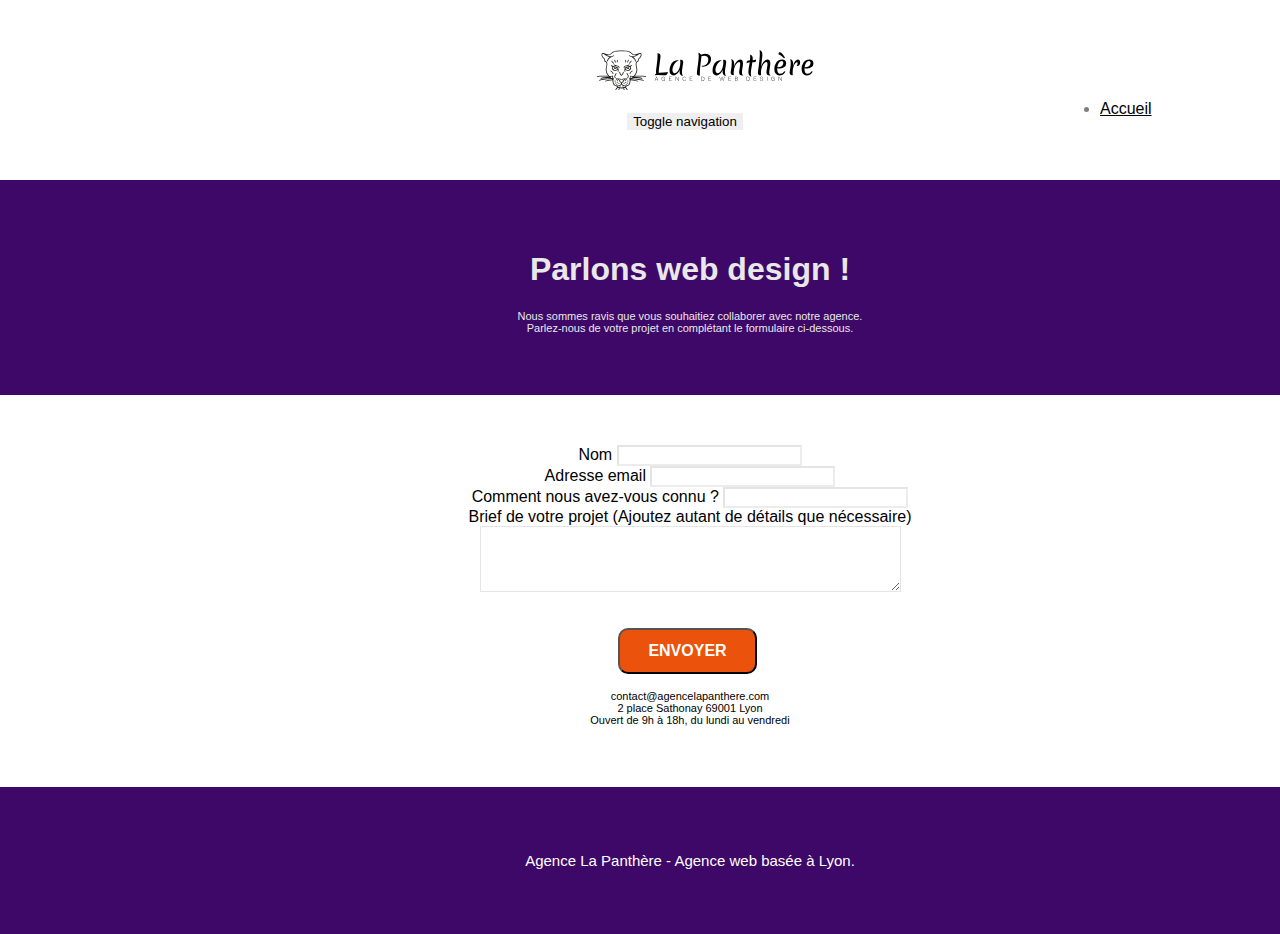
==== contact.html @ 8d58d61d "vers1" ====
<!doctype html>
<html lang="fr">
<head>
    <meta charset="utf-8">
    <meta name="description" content="">
    <meta name="viewport" content="width=device-width, initial-scale=1.0, viewport-fit=cover">
    <link rel="shortcut icon" type="image/png" href="favicon.jpg">
    
	<link rel="stylesheet" type="text/css" href="./css/bootstrap.min.css">
	<link rel="stylesheet" type="text/css" href="style.css">
	<link rel="stylesheet" type="text/css" href="./css/font-awesome.min.css">
	<link rel="stylesheet" type="text/css" href="./css/et-line.min.css">
	
    
	<script src="./js/jquery-2.1.0.min.js"></script>
	<script src="./js/bootstrap.min.js"></script>
	<script src="./js/blocs.min.js"></script>
	<script src="./js/jqBootstrapValidation.js"></script>
	<script src="./js/formHandler.js"></script>
    <title> contact La Panthere entreprise web designe</title>

    
<!-- Analytics -->
 
<!-- Analytics END -->
    
</head>
<body>
<!-- Principal conteneur -->
<div class="page-container">
    
<!-- bloc-0 -->
<div class="bloc bgc-white l-bloc " id="bloc-0">
	<div class="container bloc-sm">
		<nav class="navbar row">
			<div class="navbar-header">
				<a class="navbar-brand" href="index.html"><img src="img/agence-la-panthere-monochrome.svg" alt="atlanta web design logo" height="40" /></a>
				<button id="nav-toggle" type="button" class="ui-navbar-toggle navbar-toggle" data-toggle="collapse" data-target=".navbar-1">
					<span class="sr-only">Toggle navigation</span><span class="icon-bar"></span><span class="icon-bar"></span><span class="icon-bar"></span>
				</button>
			</div>
			<div class="collapse navbar-collapse navbar-1 special-dropdown-nav">
				<ul class="site-navigation nav navbar-nav">
					<li>
						<a  href="index.html" >Accueil</a>
					</li>
				</ul>
			</div>
		</nav>
	</div>
</div>
<!-- bloc-0 END -->

<!-- bloc-6 -->
<div class="bloc_tete_footer">
	<div class="container bloc-lg">
		<div class="row">
			<div class="col-sm-12">
				<h1 class="texte_str">
					Parlons web design !
				</h1>
				<p class="texte_sml">
					Nous sommes ravis que vous souhaitiez collaborer avec notre agence.<br>
					Parlez-nous de votre projet en complétant le formulaire ci-dessous.
				</p>
			</div>
		</div>
	</div>
</div>
<!-- bloc-6 END -->

<!-- bloc-7 -->
<div class="bloc bgc-white l-bloc" id="bloc-7">
	<div class="container bloc-lg">
		<div class="row">
			<div class="col-sm-6">
				<form  id="form_1" novalidate data-success-msg="Your message has been sent." data-fail-msg="Sorry it seems that our mail server is not responding, Sorry for the inconvenience!">
				<div class="form-group">
						<label  for="name">
							Nom
						</label>
						<input id="name" class="form-control" required />
					</div>
					<div class="form-group">
						<label  for="email">
							Adresse email
						</label>
						<input id="email" class="form-control" type="email" required />
					</div>
					<div class="form-group">
						<label for="input_504">
							Comment nous avez-vous connu ?
						</label>
						<input class="form-control" type="email" required id="input_504" />
					</div>
					<div class="form-group">
						<label for="message">
							Brief de votre projet (Ajoutez autant de détails que nécessaire)<br>
						</label><textarea id="message" class="form-control" rows="4" cols="50" required></textarea>
					</div> 
					<button class="bloc-button btn btn-lg btn-block cta-hero btn-atomic-tangerine" type="submit">
						Envoyer
					</button>
				</form>
			</div>
			<div class="col-sm-6">
				<p>
					contact@agencelapanthere.com<br>2 place Sathonay 69001 Lyon<br>Ouvert de 9h à 18h, du lundi au vendredi<br>
				</p>
			</div>
		</div>
	</div>
</div>
<!-- bloc-7 END -->

<!-- ScrollToTop Button -->
<a class="bloc-button btn btn-d scrollToTop" onclick="scrollToTarget('1')"><span class="fa fa-chevron-up"></span></a>
<!-- ScrollToTop Button END-->


<!-- Footer - bloc-8 -->
<div class="bloc_tete_footer">
	<div class="container bloc-sm">
		<div class="row">
			<div class="col-sm-12">
				<p class="text-center white">
					Agence La Panthère - Agence web basée à Lyon.<br>
				</p>
			</div>
			</div>
		</div>
	</div>
</div>
<!-- Footer - bloc-8 END -->

</div>
<!-- Principal conteneur END -->
    

</body>
</html>
---- style.css ----
body {
    margin: 0;
    padding: 0;
    background: #FFF;
    overflow-x: hidden;
    -webkit-font-smoothing: antialiased;
    -moz-osx-font-smoothing: grayscale;
}
img{
    width: 100%;
}
a,
button {
    transition: all .3s ease-in-out;
    outline: none!important;
}

a:hover {
    text-decoration: none;
    cursor: pointer;
}

#page-loading-blocs-notifaction {
    background-color: #000000;
    position: fixed;
    top: 0;
    bottom: 0;
    width: 100%;
    z-index: 100000;
    background:url("img/pageload-spinner.gif") no-repeat center center;
}
.site-navigation {
    width: 20%;
    display: flex;
    justify-content: space-between;
    position: absolute;
    top: 50%;
    right: 20px;
    transform: translate(0, -50%);
    -webkit-transform: translateY(-50%);
}
.bloc {
    width: 100%;
    clear: both;
    background: 50% 50% no-repeat;
    padding: 0 50px;
    -webkit-background-size: cover;
    -moz-background-size: cover;
    -o-background-size: cover;
    background-size: cover;
    position: relative;
}

.bloc .container {
    padding-left: 0;
    padding-right: 0;
}
.text-center white{
    font-size: 15px;
}
.text-center{
    font-size: 15px;
}
.bloc-lg {

    padding: 50px;
}

.bloc-md {
    padding: 50px;
}

.bloc-sm {
    padding: 50px;
}

.bg-center,
.bg-l-edge,
.bg-r-edge,
.bg-t-edge,
.bg-b-edge,
.bg-tl-edge,
.bg-bl-edge,
.bg-tr-edge,
.bg-br-edge,
.bg-repeat {
    -webkit-background-size: auto!important;
    -moz-background-size: auto!important;
    -o-background-size: auto!important;
    background-size: auto!important;
}

.bg-repeat {
    background: repeat;
}

.bg-t-edge {
    background: top no-repeat;
}

.bloc-bg-texture::before {
    content: "";
    background-size: 2px 2px;
    position: absolute;
    top: 0;
    bottom: 0;
    left: 0;
    right: 0;
}

.texture-paper::before {
    background: url("img/texture-paper.png");
    background-size: 280px;
}

.b-parallax {
    background-attachment: fixed;
}

.d-bloc {
    color: #E8E8E8;
} 
.d-bloc button:hover {
    color: rgba(255, 255, 255, .9);
}

.d-bloc .icon-round,
.d-bloc .icon-square,
.d-bloc .icon-rounded,
.d-bloc .icon-semi-rounded-a,
.d-bloc .icon-semi-rounded-b {
    border-color: rgba(255, 255, 255, .9);
}

.d-bloc .divider-h span {
    border-color: rgba(255, 255, 255, .2);
}

.d-bloc .a-btn,
.d-bloc .navbar a,
.d-bloc .navbar-brand,
.d-bloc a .icon-sm,
.d-bloc a .icon-md,
.d-bloc a .icon-lg,
.d-bloc a .icon-xl,
.d-bloc h1 a,
.d-bloc h2 a,
.d-bloc h3 a,
.d-bloc h4 a,
.d-bloc h5 a,
.d-bloc h6 a,
.d-bloc p a {
    color: black;
}

.d-bloc .a-btn:hover,
.d-bloc .navbar a:hover,
.d-bloc .navbar-brand:hover,
.d-bloc a:hover .icon-sm,
.d-bloc a:hover .icon-md,
.d-bloc a:hover .icon-lg,
.d-bloc a:hover .icon-xl,
.d-bloc h1 a:hover,
.d-bloc h2 a:hover,
.d-bloc h3 a:hover,
.d-bloc h4 a:hover,
.d-bloc h5 a:hover,
.d-bloc h6 a:hover,
.d-bloc p a:hover {
    color: rgba(255, 255, 255, 1);
}

.d-bloc .navbar-toggle .icon-bar {
    background: rgba(255, 255, 255, 1);
}

.d-bloc .btn-wire,
.d-bloc .btn-wire:hover {
    color: rgba(255, 255, 255, 1);
    border-color: rgba(255, 255, 255, 1);
}

.d-bloc .panel {
    color: rgba(0, 0, 0, .5);
}

.d-bloc .panel button:hover {
    color: rgba(0, 0, 0, .7);
}

.d-bloc .panel icon {
    border-color: rgba(0, 0, 0, .7);
}

.d-bloc .panel .divider-h span {
    border-color: rgba(0, 0, 0, .1);
}

.d-bloc .panel .a-btn {
    color: chartreuse;
   
}

.d-bloc .panel .a-btn:hover {
    color: rgba(0, 0, 0, 1);
}

.d-bloc .panel .btn-wire,
.d-bloc .panel .btn-wire:hover {
    color: rgba(0, 0, 0, .7);
    border-color: rgba(0, 0, 0, .3);
}

.d-bloc .panel,
.l-bloc {
    color: rgba(0, 0, 0, .5);
}

.d-bloc .panel button:hover,
.l-bloc button:hover {
    color: rgba(0, 0, 0, .7);
}

.l-bloc .icon-round,
.l-bloc .icon-square,
.l-bloc .icon-rounded,
.l-bloc .icon-semi-rounded-a,
.l-bloc .icon-semi-rounded-b {
    border-color: rgba(0, 0, 0, .7);
}

.d-bloc .panel .divider-h span,
.l-bloc .divider-h span {
    border-color: rgba(0, 0, 0, .1);
}

.d-bloc .panel .a-btn,
.l-bloc .a-btn,
.l-bloc .navbar a,
.l-bloc .navbar-brand,
.l-bloc a .icon-sm,
.l-bloc a .icon-md,
.l-bloc a .icon-lg,
.l-bloc a .icon-xl,
.l-bloc h1 a,
.l-bloc h2 a,
.l-bloc h3 a,
.l-bloc h4 a,
.l-bloc h5 a,
.l-bloc h6 a,
.l-bloc p a {
    color: rgba(0, 0, 0, .6);
}
.row{
    height: auto;
    text-align: center;
}

.d-bloc .panel .a-btn:hover,
.l-bloc .a-btn:hover,
.l-bloc .navbar a:hover,
.l-bloc .navbar-brand:hover,
.l-bloc a:hover .icon-sm,
.l-bloc a:hover .icon-md,
.l-bloc a:hover .icon-lg,
.l-bloc a:hover .icon-xl,
.l-bloc h1 a:hover,
.l-bloc h2 a:hover,
.l-bloc h3 a:hover,
.l-bloc h4 a:hover,
.l-bloc h5 a:hover,
.l-bloc h6 a:hover,
.l-bloc p a:hover {
    color: rgba(0, 0, 0, 1);
}


.l-bloc .navbar-toggle .icon-bar {
    color: rgba(0, 0, 0, .6);
}

.d-bloc .panel .btn-wire,
.d-bloc .panel .btn-wire:hover,
.l-bloc .btn-wire,
.l-bloc .btn-wire:hover {
    color: rgba(0, 0, 0, .7);
    border-color: rgba(0, 0, 0, .3);
}

.voffset {
    margin-top: 30px;
}

.voffset-lg {
    margin-top: 80px;
}

.row-no-gutters {
    margin-right: 0;
    margin-left: 0;
}

.row.row-no-gutters > [class^="col-"],
.row.row-no-gutters > [class*=" col-"] {
    padding-right: 0;
    padding-left: 0;
}

#bloc-1-hero h1 {
    font-size: 32px;
}

.navbar {
    margin-bottom: 0;
    z-index: 1;
}

.navbar-brand {
    height: auto;
    padding: 3px 15px;
    font-size: 25px;
    font-weight: normal;
    font-weight: 600;
    line-height: 44px;
}

.navbar-brand img {
    max-height: auto;
    margin: 0 5px 0 0;
    display: inline;
}

.navbar-brand img[src$=svg] {
    min-width: 100px;
}

.nav-center .navbar-brand img {
    margin: 0;
}

.navbar .nav {
    padding-top: 2px;
    margin-right: -16px;
    float: right;
    z-index: 1;
}

.nav > li {
    float: left;
    margin-top: 4px;
    font-size: 16px;
}

.navbar-nav .open .dropdown-menu > li > a {
    text-align: inherit;
}

.nav > li a:hover,
.nav > li a:focus {
    background: transparent;
}

.navbar-toggle {
    margin: 10px 10px 0 0;
    border: 0px;
}

.navbar-toggle:hover {
    background: transparent!important;
}

.navbar-toggle .icon-bar {
    background-color: rgba(0, 0, 0, .5);
    width: 26px;
}

.nav-invert .navbar .nav {
    float: left;
}

.nav-invert .navbar-header,
.nav-invert .navbar-brand {
    float: right;
    position: relative;
    z-index: 2;
}
.pret{
    background-color: #000000;
    width: 20%;
    height: auto;
    padding: 10px;
    margin-left: 40%;
    text-align: center;
    font-weight: bolder;
    color: white !important;
    border-radius: 10%;
}
.flex social{
    height: 200px;
}
/*-------------------------tablette-------------------*/
@media screen and  (max-width: 992px) {
    .site-navigation {

        position: absolute;
        top: 50%;
        right: 20px;
        transform: translate(0, -50%);
        -webkit-transform: translateY(-50%);
    }
    .nav > li .dropdown-menu a,
    .nav > li .dropdown-menu a:hover {
        color: #484848;
    }
    .nav-invert .site-navigation {
        left: 0;
        right: 0;
    }
    .nav-center {
        text-align: center;
    }
    .nav-center .navbar-header {
        width: 100%;
    }
    .nav-center .navbar-header,
    .nav-center .navbar-brand,
    .nav-center .nav > li {
        float: none;
        display: inline-block;
    }
    .nav-center .site-navigation {
        position: relative;
        width: 100%;
        right: 0;
        margin-right: 0px;
        margin-top: 20px;
    }
    .nav-center.mini-nav .navbar-toggle {
        float: none;
        margin: 10px auto 0;
    }
}

.nav > li > .dropdown a {
    background: none!important;
    display: block;
    padding: 14px 15px;
}

nav .caret {
    margin: 0 5px;
}

.dropdown-menu .dropdown-menu {
    top: -8px;
    left: 100%;
}

.dropdown-menu .dropmenu-flow-right {
    top: 100%;
    left: 0;
    margin-left: -1px;
    border-top-left-radius: 0;
    border-top-right-radius: 0;
}

.dropdown-menu .dropdown span {
    border: 4px solid black;
    border-top-color: transparent;
    border-right-color: transparent;
    border-bottom-color: transparent;
    margin: 6px -5px 0 0!important;
    float: right;
}
.text-center_8 {
    text-align: center;
    font-size: 25px;
    color: black!important;
}
.pret_2{
   color: white !important;
}
.mg-md {
    color: rgb(10, 0, 0)!important;
    margin-top: 10px;
    margin-bottom: 20px;
}

.mg-lg {
    margin-top: 10px;
    margin-bottom: 40px;
}

.btn {
    margin: 0 5px 5px 0;
}

.btn.pull-right {
    margin: 0 0 5px 5px;
}

.btn-d,
.btn-d:hover,
.btn-d:focus {
    color: #FFF;
    background: rgba(0, 0, 0, .3);
}

button {
    outline: none!important;
}

.btn-rd {
    border-radius: 40px;
}

.btn-clean {
    border: 1px solid rgba(0, 0, 0, .08);
    border-bottom-color: rgba(0, 0, 0, .1);
    text-shadow: 0 1px 0 rgba(0, 0, 1, .1);
    box-shadow: 0 1px 3px rgba(0, 0, 1, .25), inset 0 1px 0 0 rgba(255, 255, 255, .15);
}

.icon-md {
    font-size: 30px!important;
}

.icon-lg {
    font-size: 60px!important;
}

.sm-shadow {
    text-shadow: 0 1px 2px rgba(0, 0, 0, .3);
}

.panel-sq,
.panel-sq .panel-heading,
.panel-sq .panel-footer {
    border-radius: 0;
}

.panel-rd {
    border-radius: 30px;
}

.panel-rd .panel-heading {
    border-radius: 29px 29px 0 0;
}

.panel-rd .panel-footer {
    border-radius: 0 0 29px 29px;
}

.form-control {
    border-color: rgba(0, 0, 0, .1);
    box-shadow: none;
}

.scrollToTop {
    width: 40px;
    height: 40px;
    position: fixed;
    bottom: 20px;
    right: 20px;
    opacity: 0;
    z-index: 500;
    transition: all .3s ease-in-out;
}

.scrollToTop span {
    margin-top: 6px;
}

.showScrollTop {
    font-size: 14px;
    opacity: 1;
}

a[data-lightbox] {
    position: relative;
    display: block;
    text-align: center;
}

a[data-lightbox]:hover::before {
    content: "+";
    font-family: "HelveticaNeue-Light", "Helvetica Neue Light", "Helvetica Neue", Helvetica, Arial;
    font-size: 32px;
    width: 50px;
    height: 50px;
    margin-left: -25px;
    border-radius: 50%;
    background: rgba(0, 0, 0, .6);
    color: #FFF;
    font-weight: 100;
    z-index: 1;
    position: absolute;
    top: 50%;
    transform: translateY(-50%);
    -webkit-transform: translateY(-50%);
}

a[data-lightbox]:hover img {
    opacity: 0.6;
    -webkit-animation-fill-mode: none;
    animation-fill-mode: none;
}

#lightbox-modal {
    display: flex;
    align-items: center;
}

#lightbox-modal .modal-dialog {
    width: 90%;
    max-width: 900px;
    margin: 0 auto 0;
}

#lightbox-modal .modal-dialog img {
    max-height: 90vh;
    margin: 0 auto;
}

.lightbox-caption {
    padding: 20px;
    color: #FFF;
    background: rgba(0, 0, 0, .5);
    position: absolute;
    left: 15px;
    right: 15px;
    bottom: 5px;
}

.close-lightbox {
    color: #FFF;
    font-size: 30px;
    position: absolute;
    top: 20px;
    right: 20px;
    z-index: 20;
    background: rgba(0, 0, 0, .5);
    border: none;
    line-height: 30px;
    padding: 0 9px 5px;
    opacity: 0.3;
}

.close-lightbox:hover,
.next-lightbox:hover,
.prev-lightbox:hover {
    opacity: 1.0;
    color: #FFF;
}

.next-lightbox,
.prev-lightbox {
    font-size: 20px;
    color: rgba(255, 255, 255, .9);
    background: rgba(0, 0, 0, .5);
    transition: all .2s ease-in-out;
    position: absolute;
    top: 45%;
    z-index: 1;
    opacity: 0.4;
}

.next-lightbox {
    padding: 6px 8px 1px 13px;
    right: 25px;
}

.prev-lightbox {
    padding: 6px 13px 1px 10px;
    left: 25px;
}

.snapshot-lb .modal-body {
    padding-bottom: 45px;
}

.snapshot-lb .lightbox-caption {
    padding: 0;
    color: rgba(0, 0, 0, .5);
    background: none;
}

h1,
h2,
h3,
h4,
h5,
h6,
p,
label,
.btn,
a {
    font-family: "helvetica";
    font-weight: 400;
    color: #000000!important;
}

.container {
    width: 100% !important;
    height: auto;

}
.hero-bloc-text {
    font-size: 38px;
}

.hero-bloc-text-sub {
    font-size: 36px;
}

.statement-bloc-text {
    line-height: 26px;
    font-style: italic;
    font-size: 20px;
    text-align: center;
    font-weight: lighter;
    max-width: 520px;
    margin: auto auto auto auto;
}

p {
    font-size: 11px;
}

.tight-width-whitespace {
    max-width: 600px;
    margin: auto auto auto auto;
}

.h1 {
    font-size: 20px;
    font-family: "Open Sans";
}
.contac{
    height: auto;
    margin-top: 20px;
}
.cta-hero {
    background-color: #eb520c !important;
    margin-top: 32px;
    color: black!important;
    text-transform: uppercase;
    padding: 12px 28px 12px 28px;
    border-radius: 10px;
    font-size: 16px;
    font-weight: 700;
}

.social {
    max-width: 400px;
    margin: auto auto auto auto;
}

h2 {
    font-size: 22px;
    line-height: 1.4em;
}

h3 {
    font-size: 15px;
    text-transform: uppercase;
    font-weight: 700;
    color: #333333!important;
}

.med-width-whitespace {
    max-width: 800px;
    margin: auto auto auto auto;
    box-shadow: 0px 0px 0px #000000;
}

h4 {
    color: #333333!important;
}

.icons {
    margin-bottom: 14px;
    margin-top: 24px;
}

.white {
    color: #FFFFFF!important;
}

.portfolio-thumb {
    margin-bottom: 24px;
}

.portfolio-row {
    margin-bottom: 44px;
    margin-top: 50px;
}

.avatar {
    box-shadow: 0px 4px 9px rgba(0, 0, 0, 0.3);
}

.black-background {
    background-color: rgba(165, 147, 99, 0.7);
    padding: 40px 40px 40px 40px;
}

.bold-link {
    font-weight: 900;
    text-decoration: underline!important;
}

.bgc-white {
    width: 100% !important;
    background-color: #FFFFFF;
}

.bgc-dark-slate-blue {
    background-color: #000207;
}
.texte_str{
    font-weight: bold;
    color: #E8E8E8 !important;
}
.texte_sml{
    color: #E8E8E8 !important;
}
.bloc_tete_footer{
    background-color:#3E0868;
}
.bgc-atomic-tangerine {
    background-color: #F8AA87!important; 
}

.tc-white {
    color: #eb520c!important;
}

.btn-atomic-tangerine {
    background: #eb520c;
    color: #FFFFFF!important;
}

.btn-atomic-tangerine:hover {
    background: #eb520c;
    color: #FFFFFF!important;
}

.ltc-white {
    color: #FFFFFF!important;
}

.ltc-white:hover {
    color: #cccccc!important;
}

.ltc-atomic-tangerine {
    color: #eb520c!important;
}

.ltc-atomic-tangerine:hover {
    color: #eb520c!important;
}
.col-sm-4{
    text-align: justify;
    font-weight: bold;
    color: black !important;
}
.icon-dark-slate-blue {
    color: #364577!important;
    border-color: #364577!important;
}

.bg-dots-bg {
    background-image: url("img/dots-bg.png");
}

.bg-lines-h2-bg {
    background-image: url("img/lines-h2-bg.png");
}

.bg-banniere {
    background-image: url("img/agence-la-panthere.jpeg");
}

.bg-presentation {
    background-image: url("img/image-de-presentation.jpeg");
}

/*@media (max-width: 1024px) {
    .bloc {
        padding-left: 20px;
        padding-right: 20px;
    }
    .bloc.full-width-bloc,
    .bloc-tile-2.full-width-bloc .container,
    .bloc-tile-3.full-width-bloc .container,
    .bloc-tile-4.full-width-bloc .container {
        padding-left: 0;
        padding-right: 0;
    }
}*/

/*@media (max-width: 992px) and (min-width: 768px) {
    .navbar .nav {
        max-width: 80%
    }
    .nav-center.navbar .nav {
        max-width: 100%
    }
}*/

@media only screen and (min-device-width: 768px) and (max-device-width: 1024px) and (orientation: landscape) {
    .b-parallax {
        background-attachment: scroll;
    }
}

@media only screen and (min-device-width: 1024px) and (max-device-width: 1366px) and (-webkit-min-device-pixel-ratio: 1.5) {
    .b-parallax {
        background-attachment: scroll;
    }
}

/*@media screen and  (max-width: 767px) {
    .navbar .nav {
        max-width: 80%
    }
    .nav-center.navbar .nav {
        max-width: 100%
    }
    .container {
        width: 100%;
    }
    .b-parallax {
        background-attachment: scroll;
    }
    .page-container,
    #hero-bloc {
        overflow-x: hidden;
        position: relative;
    }
    .bloc {
        padding-left: constant(safe-area-inset-left);
        padding-right: constant(safe-area-inset-right);
    }
    .bloc-group,
    .bloc-group .bloc {
        display: block;
        width: 100%;
    }
    .bloc-fill-screen .fill-bloc-top-edge,
    .bloc-fill-screen .fill-bloc-bottom-edge {
        padding: 0 20px;
        padding-left: constant(safe-area-inset-left);
        padding-right: constant(safe-area-inset-right);
    }
}*/

@media screen and  (max-width: 767px) {
    .page-container { 
        overflow-x: hidden;
        position: relative;
    }
    h1,
    h2,
    h3,
    h4,
    h5,
    h6,
    p,
    #disqus_thread {
        padding-left: 10px!important;
        padding-right: 10px!important;
    }
   .b-parallax {
        background-attachment: scroll;
    }
    .navbar .nav {
        padding-top: 0;
        border-top: 1px solid rgba(0, 0, 0, .2);
        float: none!important;
        /*list-style-type: none;
        padding-top: 0;*/
    }
    .navbar.row {
        /*text-align: center;*/
        margin-left: 0;
        margin-right: 0;
    }
    .site-navigation {
        position: inherit;
        transform: none;
        -webkit-transform: none;
        -ms-transform: none;
    }
    .nav > li {
        margin-top: 0;
        border-bottom: 1px solid rgba(0, 0, 0, .1);
        background: rgba(0, 0, 0, .05);
        text-align: left;
        padding-left: 15px;
        width: 100%;
    }
    .nav > li:hover {
        background: rgba(0, 0, 0, .08);
    }
    .dropdown .dropdown a .caret {
        float: none;
        margin: 5px 0 0 10px!important;
        border: 4px solid black;
        border-bottom-color: transparent;
        border-right-color: transparent;
        border-left-color: transparent;
    }
    #hero-bloc .navbar .nav {
        background: rgba(0, 0, 0, .8);
    }
    #hero-bloc .navbar .nav a {
        color: rgba(255, 255, 255, .6);
    }
    .hero {
        padding: 50px 0;
    }
    .hero-nav {
        left: -1px;
        right: -1px;
    }
    .navbar-collapse {
        padding: 0;
        overflow-x: hidden;
        -webkit-box-shadow: none;
        box-shadow: none;
    }
    .navbar-brand img {
        max-height: 40px;
        width: 100%;

    }
    .nav-invert .navbar-header {
        float: none;
        width: 100%;
    }
    .nav-invert .navbar-toggle {
        float: left;
        margin-left: 10px;
    }
    .bloc {
        width: 100%;
        height: auto;
        padding-left: 0;
        padding-right: 0;
    }
    .bloc-xxl,
    .bloc-xl,
    .bloc-lg {
        padding: 40px 0;
    }
    .bloc-sm,
    .bloc-md {
        padding-left: 0;
        padding-right: 0;
    }
    .bloc-tile-2 .container,
    .bloc-tile-3 .container,
    .bloc-tile-4 .container,
    .bloc-fill-screen .fill-bloc-top-edge,
    .bloc-fill-screen .fill-bloc-bottom-edge {
        padding-left: 0;
        padding-right: 0;
    }
    .a-block {
        padding: 0 10px;
    }
    .btn-dwn {
        display: none;
    }
    .voffset {
        margin-top: 5px;
    }
    .voffset-md {
        margin-top: 20px;
    }
    .voffset-lg {
        margin-top: 30px;
    }
    form {
        padding: 5px;
    }
    .close-lightbox {
        display: inline-block;
    }
    .blocsapp-device-iphone5 {
        background-size: 216px 425px;
        padding-top: 60px;
        width: 216px;
        height: 425px;
    }
    .blocsapp-device-iphone5 img {
        width: 100%;
        height: 320px;
    }
    .bloc-mob-center-text {
        text-align: center;
    }
    img{
        width: 100%;
    }
    .pret{ 
        width: auto;
        margin-left: 1%;
        text-align: center;
    }
    .row{
        height: auto;
        text-align: center;
    }
    .col-sm-4{
        height: 50px;

    }
}
@media (max-width: 400px) {
    .bloc {
        padding-left: 0;
        padding-right: 0;
    }
}

@media (max-width: 767px) {
    .bloc-mob-center-text {
        text-align: center;
    }
}
.btn-d{
    color: #FFFFFF!important;
}
.black ,.icon-md{
    color: #000000!important;
}
.bloc__title-h2{
    max-width: 62rem;
    margin: auto;
}
.citation{
    font-size: 20px;
    max-width: 51rem;
    margin: auto;
}
.citation>span{
    font-weight: bold;
    font-style: italic;
}
.portfolio__title-h2{
    max-width: 42rem;
    margin:auto;
}
.img-responsive{
    margin: auto;
}
.flex{
    display: flex;
    justify-content: center;
}
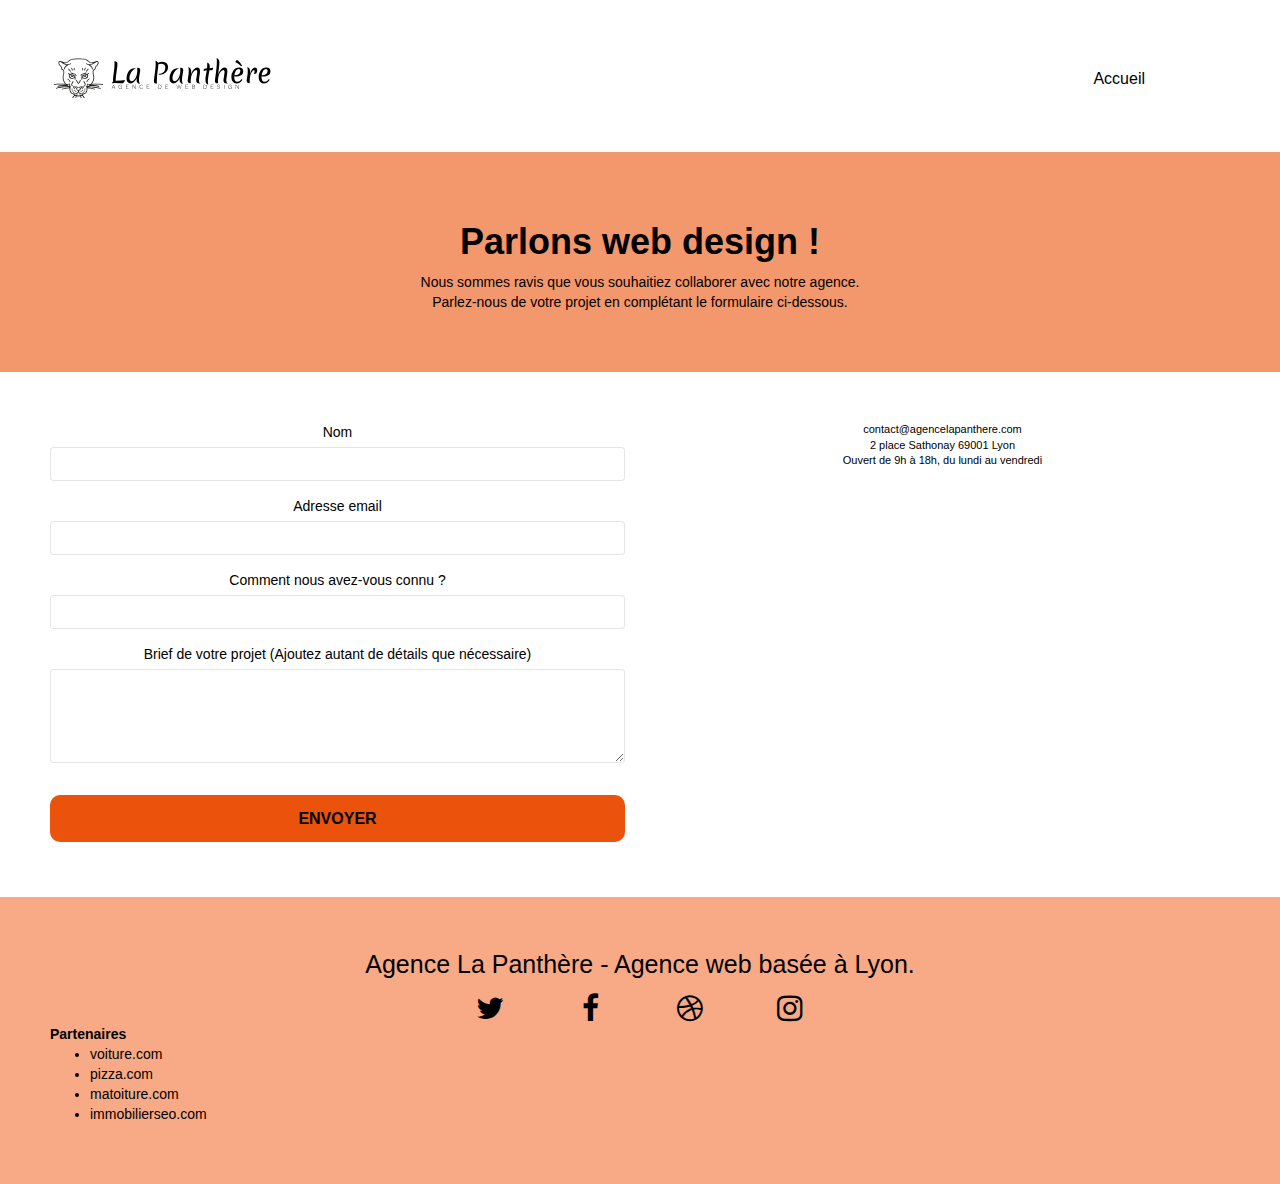
==== commit 45c00a25: "vers4" ====
--- a/contact.html
+++ b/contact.html
@@ -2,14 +2,15 @@
 <html lang="fr">
 <head>
     <meta charset="utf-8">
-    <meta name="description" content="">
+    <meta name="description" content="Vous avez besoin d'un site web ou de remettre du neuf dans votre site ,
+	contacter l'agence web design la panthère située à Lyon ">
     <meta name="viewport" content="width=device-width, initial-scale=1.0, viewport-fit=cover">
     <link rel="shortcut icon" type="image/png" href="favicon.jpg">
     
-	<link rel="stylesheet" type="text/css" href="./css/bootstrap.min.css">
+	<link rel="stylesheet" type="text/css" href="./css/bootstrap.css">
 	<link rel="stylesheet" type="text/css" href="style.css">
-	<link rel="stylesheet" type="text/css" href="./css/font-awesome.min.css">
-	<link rel="stylesheet" type="text/css" href="./css/et-line.min.css">
+	<link rel="stylesheet" type="text/css" href="./css/font-awesome.css">
+	<link rel="stylesheet" type="text/css" href="./css/et-line.css">
 	
     
 	<script src="./js/jquery-2.1.0.min.js"></script>
@@ -119,15 +120,51 @@
 
 
 <!-- Footer - bloc-8 -->
-<div class="bloc_tete_footer">
+<div class="bloc bgc-atomic-tangerine d-bloc" id="bloc-8">
 	<div class="container bloc-sm">
 		<div class="row">
 			<div class="col-sm-12">
-				<p class="text-center white">
+				<p class="text-center_8">
 					Agence La Panthère - Agence web basée à Lyon.<br>
 				</p>
-			</div>
-			</div>
+				<div class="row row-no-gutters social">
+					<div class="col-sm-3">
+						<div class="text-center">
+							<a class="social" aria-label="Twitter" href="http://www.twitter.fr/"></a>
+								<i class="fa fa-twitter icon-md"></i>
+						</div>
+					</div>
+					<div class="col-sm-3">
+						<div class="text-center">
+							<a class="social" aria-label="Facebook" href="https://fr-fr.facebook.com"></a>
+								<i class="fa fa-facebook icon-md"></i>
+						</div>
+					</div>
+					<div class="col-sm-3">
+						<div class="text-center">
+							<a class="social" aria-label="Dribbble" href="https://dribbble.com"></a>
+								<i class="fa fa-dribbble icon-md"></i>
+						</div>
+					</div>
+					<div class="col-sm-3">
+						<div class="text-center">
+							<a class="social" aria-label="instagram" href="https://www.instagram.com"></a>
+								<i class="fa fa-instagram icon-md"></i>
+						</div>
+					</div>
+				</div>
+				<div class="row">
+					<div class="col-sm-4">
+						Partenaires
+							<ul>
+								<li><a href="voiture.com">voiture.com</a></li>
+								<li><a href="pizza.com">pizza.com</a></li>
+								<li><a href="matoiture.com">matoiture.com</a></li>
+								<li><a href="immobilierseo.com">immobilierseo.com</a></li>
+							</ul>		
+					</div>
+				</div>
+			
 		</div>
 	</div>
 </div>
--- a/style.css
+++ b/style.css
@@ -398,6 +398,7 @@
 .flex social{
     height: 200px;
 }
+
 /*-------------------------tablette-------------------*/
 @media screen and  (max-width: 992px) {
     .site-navigation {
@@ -820,13 +821,14 @@
 }
 .texte_str{
     font-weight: bold;
-    color: #E8E8E8 !important;
+    color: #000000 !important;
 }
 .texte_sml{
-    color: #E8E8E8 !important;
+    color: #000000 !important;
+    font-size: 14px;
 }
 .bloc_tete_footer{
-    background-color:#3E0868;
+    background-color:#F3976C;
 }
 .bgc-atomic-tangerine {
     background-color: #F8AA87!important; 
@@ -838,9 +840,15 @@
 
 .btn-atomic-tangerine {
     background: #eb520c;
-    color: #FFFFFF!important;
-}
-
+    color: black!important;
+}
+.center-block{
+    border-radius: 20px;
+    width: 20%;
+    display: block;
+    margin-right: auto;
+    margin-left: auto;
+}
 .btn-atomic-tangerine:hover {
     background: #eb520c;
     color: #FFFFFF!important;
--- a/css/et-line.css
+++ b/css/et-line.css
@@ -0,0 +1,519 @@
+@font-face {
+    font-family: et-line;
+    src: url(../fonts/et-line.eot);
+    src: url(../fonts/et-line.eot?#iefix) format('embedded-opentype'), url(../fonts/et-line.woff) format('woff'), url(../fonts/et-line.ttf) format('truetype'), url(../fonts/et-line.svg#et-line) format('svg');
+    font-weight: 400;
+    font-style: normal
+}
+
+.et-icon-adjustments,
+.et-icon-alarmclock,
+.et-icon-anchor,
+.et-icon-aperture,
+.et-icon-attachment,
+.et-icon-bargraph,
+.et-icon-basket,
+.et-icon-beaker,
+.et-icon-bike,
+.et-icon-book-open,
+.et-icon-briefcase,
+.et-icon-browser,
+.et-icon-calendar,
+.et-icon-camera,
+.et-icon-caution,
+.et-icon-chat,
+.et-icon-circle-compass,
+.et-icon-clipboard,
+.et-icon-clock,
+.et-icon-cloud,
+.et-icon-compass,
+.et-icon-desktop,
+.et-icon-dial,
+.et-icon-document,
+.et-icon-documents,
+.et-icon-download,
+.et-icon-dribbble,
+.et-icon-edit,
+.et-icon-envelope,
+.et-icon-expand,
+.et-icon-facebook,
+.et-icon-flag,
+.et-icon-focus,
+.et-icon-gears,
+.et-icon-genius,
+.et-icon-gift,
+.et-icon-global,
+.et-icon-globe,
+.et-icon-googleplus,
+.et-icon-grid,
+.et-icon-happy,
+.et-icon-hazardous,
+.et-icon-heart,
+.et-icon-hotairballoon,
+.et-icon-hourglass,
+.et-icon-key,
+.et-icon-laptop,
+.et-icon-layers,
+.et-icon-lifesaver,
+.et-icon-lightbulb,
+.et-icon-linegraph,
+.et-icon-linkedin,
+.et-icon-lock,
+.et-icon-magnifying-glass,
+.et-icon-map,
+.et-icon-map-pin,
+.et-icon-megaphone,
+.et-icon-mic,
+.et-icon-mobile,
+.et-icon-newspaper,
+.et-icon-notebook,
+.et-icon-paintbrush,
+.et-icon-paperclip,
+.et-icon-pencil,
+.et-icon-phone,
+.et-icon-picture,
+.et-icon-pictures,
+.et-icon-piechart,
+.et-icon-presentation,
+.et-icon-pricetags,
+.et-icon-printer,
+.et-icon-profile-female,
+.et-icon-profile-male,
+.et-icon-puzzle,
+.et-icon-quote,
+.et-icon-recycle,
+.et-icon-refresh,
+.et-icon-ribbon,
+.et-icon-rss,
+.et-icon-sad,
+.et-icon-scissors,
+.et-icon-scope,
+.et-icon-search,
+.et-icon-shield,
+.et-icon-speedometer,
+.et-icon-strategy,
+.et-icon-streetsign,
+.et-icon-tablet,
+.et-icon-target,
+.et-icon-telescope,
+.et-icon-toolbox,
+.et-icon-tools,
+.et-icon-tools-2,
+.et-icon-trophy,
+.et-icon-tumblr,
+.et-icon-twitter,
+.et-icon-upload,
+.et-icon-video,
+.et-icon-wallet,
+.et-icon-wine {
+    font-family: et-line;
+    speak: none;
+    font-style: normal;
+    font-weight: 400;
+    font-variant: normal;
+    text-transform: none;
+    line-height: 1;
+    -webkit-font-smoothing: antialiased;
+    -moz-osx-font-smoothing: grayscale;
+    display: inline-block
+}
+
+.et-icon-mobile:before {
+    content: "\e000"
+}
+
+.et-icon-laptop:before {
+    content: "\e001"
+}
+
+.et-icon-desktop:before {
+    content: "\e002"
+}
+
+.et-icon-tablet:before {
+    content: "\e003"
+}
+
+.et-icon-phone:before {
+    content: "\e004"
+}
+
+.et-icon-document:before {
+    content: "\e005"
+}
+
+.et-icon-documents:before {
+    content: "\e006"
+}
+
+.et-icon-search:before {
+    content: "\e007"
+}
+
+.et-icon-clipboard:before {
+    content: "\e008"
+}
+
+.et-icon-newspaper:before {
+    content: "\e009"
+}
+
+.et-icon-notebook:before {
+    content: "\e00a"
+}
+
+.et-icon-book-open:before {
+    content: "\e00b"
+}
+
+.et-icon-browser:before {
+    content: "\e00c"
+}
+
+.et-icon-calendar:before {
+    content: "\e00d"
+}
+
+.et-icon-presentation:before {
+    content: "\e00e"
+}
+
+.et-icon-picture:before {
+    content: "\e00f"
+}
+
+.et-icon-pictures:before {
+    content: "\e010"
+}
+
+.et-icon-video:before {
+    content: "\e011"
+}
+
+.et-icon-camera:before {
+    content: "\e012"
+}
+
+.et-icon-printer:before {
+    content: "\e013"
+}
+
+.et-icon-toolbox:before {
+    content: "\e014"
+}
+
+.et-icon-briefcase:before {
+    content: "\e015"
+}
+
+.et-icon-wallet:before {
+    content: "\e016"
+}
+
+.et-icon-gift:before {
+    content: "\e017"
+}
+
+.et-icon-bargraph:before {
+    content: "\e018"
+}
+
+.et-icon-grid:before {
+    content: "\e019"
+}
+
+.et-icon-expand:before {
+    content: "\e01a"
+}
+
+.et-icon-focus:before {
+    content: "\e01b"
+}
+
+.et-icon-edit:before {
+    content: "\e01c"
+}
+
+.et-icon-adjustments:before {
+    content: "\e01d"
+}
+
+.et-icon-ribbon:before {
+    content: "\e01e"
+}
+
+.et-icon-hourglass:before {
+    content: "\e01f"
+}
+
+.et-icon-lock:before {
+    content: "\e020"
+}
+
+.et-icon-megaphone:before {
+    content: "\e021"
+}
+
+.et-icon-shield:before {
+    content: "\e022"
+}
+
+.et-icon-trophy:before {
+    content: "\e023"
+}
+
+.et-icon-flag:before {
+    content: "\e024"
+}
+
+.et-icon-map:before {
+    content: "\e025"
+}
+
+.et-icon-puzzle:before {
+    content: "\e026"
+}
+
+.et-icon-basket:before {
+    content: "\e027"
+}
+
+.et-icon-envelope:before {
+    content: "\e028"
+}
+
+.et-icon-streetsign:before {
+    content: "\e029"
+}
+
+.et-icon-telescope:before {
+    content: "\e02a"
+}
+
+.et-icon-gears:before {
+    content: "\e02b"
+}
+
+.et-icon-key:before {
+    content: "\e02c"
+}
+
+.et-icon-paperclip:before {
+    content: "\e02d"
+}
+
+.et-icon-attachment:before {
+    content: "\e02e"
+}
+
+.et-icon-pricetags:before {
+    content: "\e02f"
+}
+
+.et-icon-lightbulb:before {
+    content: "\e030"
+}
+
+.et-icon-layers:before {
+    content: "\e031"
+}
+
+.et-icon-pencil:before {
+    content: "\e032"
+}
+
+.et-icon-tools:before {
+    content: "\e033"
+}
+
+.et-icon-tools-2:before {
+    content: "\e034"
+}
+
+.et-icon-scissors:before {
+    content: "\e035"
+}
+
+.et-icon-paintbrush:before {
+    content: "\e036"
+}
+
+.et-icon-magnifying-glass:before {
+    content: "\e037"
+}
+
+.et-icon-circle-compass:before {
+    content: "\e038"
+}
+
+.et-icon-linegraph:before {
+    content: "\e039"
+}
+
+.et-icon-mic:before {
+    content: "\e03a"
+}
+
+.et-icon-strategy:before {
+    content: "\e03b"
+}
+
+.et-icon-beaker:before {
+    content: "\e03c"
+}
+
+.et-icon-caution:before {
+    content: "\e03d"
+}
+
+.et-icon-recycle:before {
+    content: "\e03e"
+}
+
+.et-icon-anchor:before {
+    content: "\e03f"
+}
+
+.et-icon-profile-male:before {
+    content: "\e040"
+}
+
+.et-icon-profile-female:before {
+    content: "\e041"
+}
+
+.et-icon-bike:before {
+    content: "\e042"
+}
+
+.et-icon-wine:before {
+    content: "\e043"
+}
+
+.et-icon-hotairballoon:before {
+    content: "\e044"
+}
+
+.et-icon-globe:before {
+    content: "\e045"
+}
+
+.et-icon-genius:before {
+    content: "\e046"
+}
+
+.et-icon-map-pin:before {
+    content: "\e047"
+}
+
+.et-icon-dial:before {
+    content: "\e048"
+}
+
+.et-icon-chat:before {
+    content: "\e049"
+}
+
+.et-icon-heart:before {
+    content: "\e04a"
+}
+
+.et-icon-cloud:before {
+    content: "\e04b"
+}
+
+.et-icon-upload:before {
+    content: "\e04c"
+}
+
+.et-icon-download:before {
+    content: "\e04d"
+}
+
+.et-icon-target:before {
+    content: "\e04e"
+}
+
+.et-icon-hazardous:before {
+    content: "\e04f"
+}
+
+.et-icon-piechart:before {
+    content: "\e050"
+}
+
+.et-icon-speedometer:before {
+    content: "\e051"
+}
+
+.et-icon-global:before {
+    content: "\e052"
+}
+
+.et-icon-compass:before {
+    content: "\e053"
+}
+
+.et-icon-lifesaver:before {
+    content: "\e054"
+}
+
+.et-icon-clock:before {
+    content: "\e055"
+}
+
+.et-icon-aperture:before {
+    content: "\e056"
+}
+
+.et-icon-quote:before {
+    content: "\e057"
+}
+
+.et-icon-scope:before {
+    content: "\e058"
+}
+
+.et-icon-alarmclock:before {
+    content: "\e059"
+}
+
+.et-icon-refresh:before {
+    content: "\e05a"
+}
+
+.et-icon-happy:before {
+    content: "\e05b"
+}
+
+.et-icon-sad:before {
+    content: "\e05c"
+}
+
+.et-icon-facebook:before {
+    content: "\e05d"
+}
+
+.et-icon-twitter:before {
+    content: "\e05e"
+}
+
+.et-icon-googleplus:before {
+    content: "\e05f"
+}
+
+.et-icon-rss:before {
+    content: "\e060"
+}
+
+.et-icon-tumblr:before {
+    content: "\e061"
+}
+
+.et-icon-linkedin:before {
+    content: "\e062"
+}
+
+.et-icon-dribbble:before {
+    content: "\e063"
+}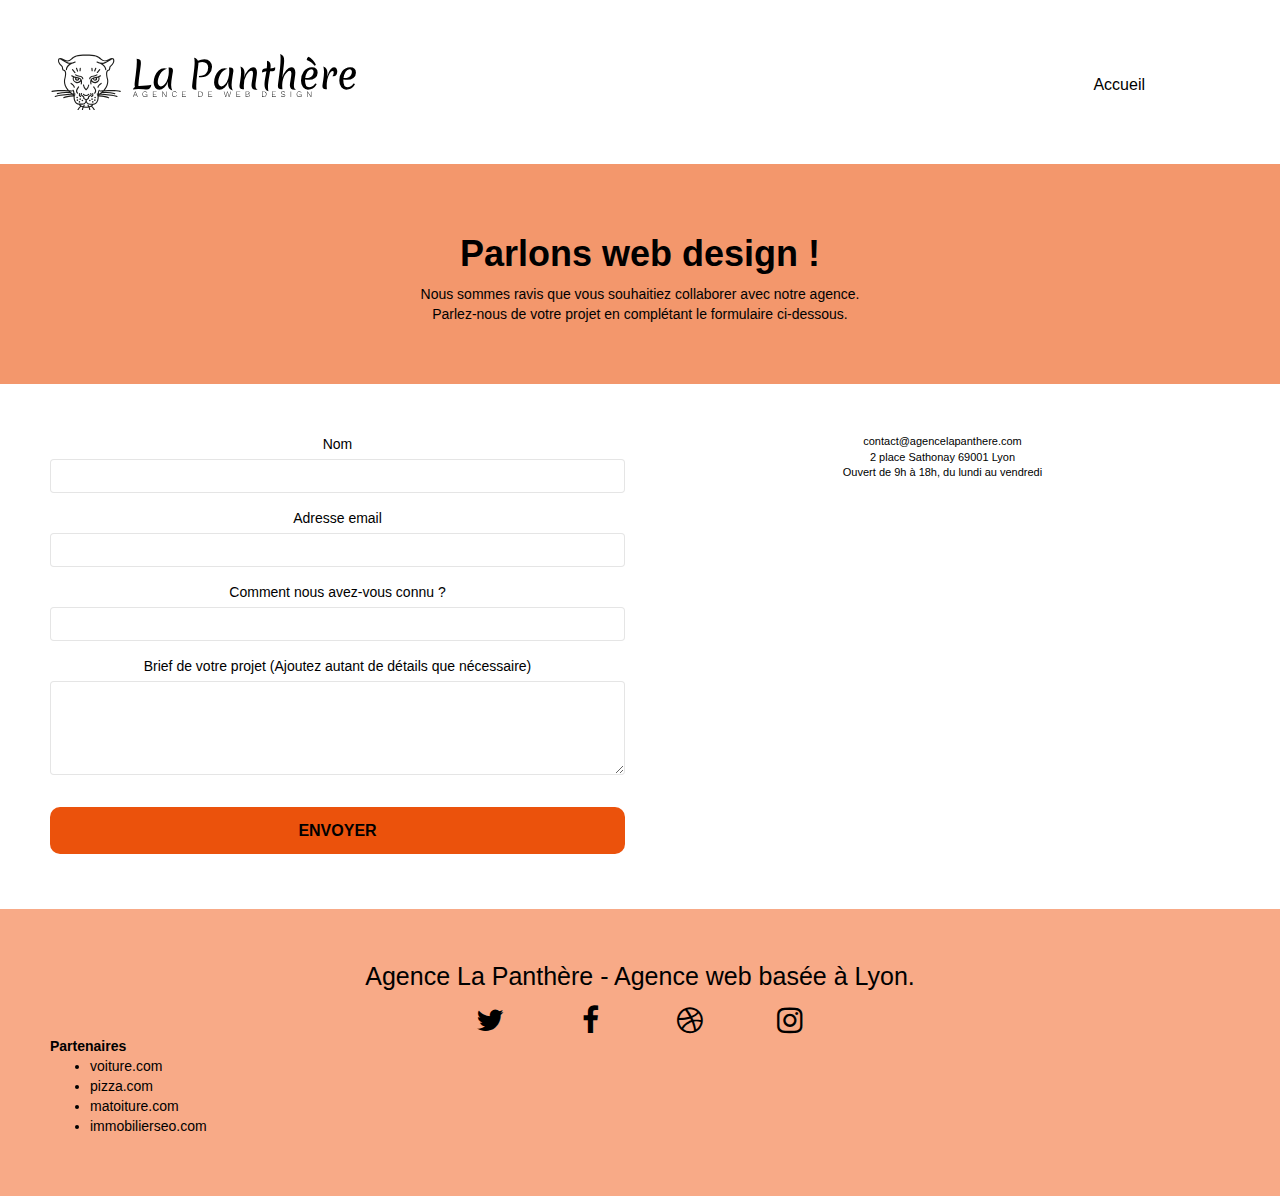
==== commit 3a9276c4: "final2" ====
--- a/contact.html
+++ b/contact.html
@@ -173,6 +173,6 @@
 </div>
 <!-- Principal conteneur END -->
     
-
+</div>
 </body>
 </html>
--- a/style.css
+++ b/style.css
@@ -325,7 +325,7 @@
 }
 
 .navbar-brand img {
-    max-height: auto;
+    height: auto;
     margin: 0 5px 0 0;
     display: inline;
 }
@@ -918,13 +918,13 @@
     }
 }*/
 
-@media only screen and (min-device-width: 768px) and (max-device-width: 1024px) and (orientation: landscape) {
+@media only screen and (min-width: 768px) and (max-width: 1024px) and (orientation: landscape) {
     .b-parallax {
         background-attachment: scroll;
     }
 }
 
-@media only screen and (min-device-width: 1024px) and (max-device-width: 1366px) and (-webkit-min-device-pixel-ratio: 1.5) {
+@media only screen and (min-width: 1024px) and (max-width: 1366px) and (-webkit-min-device-pixel-ratio: 1.5) {
     .b-parallax {
         background-attachment: scroll;
     }
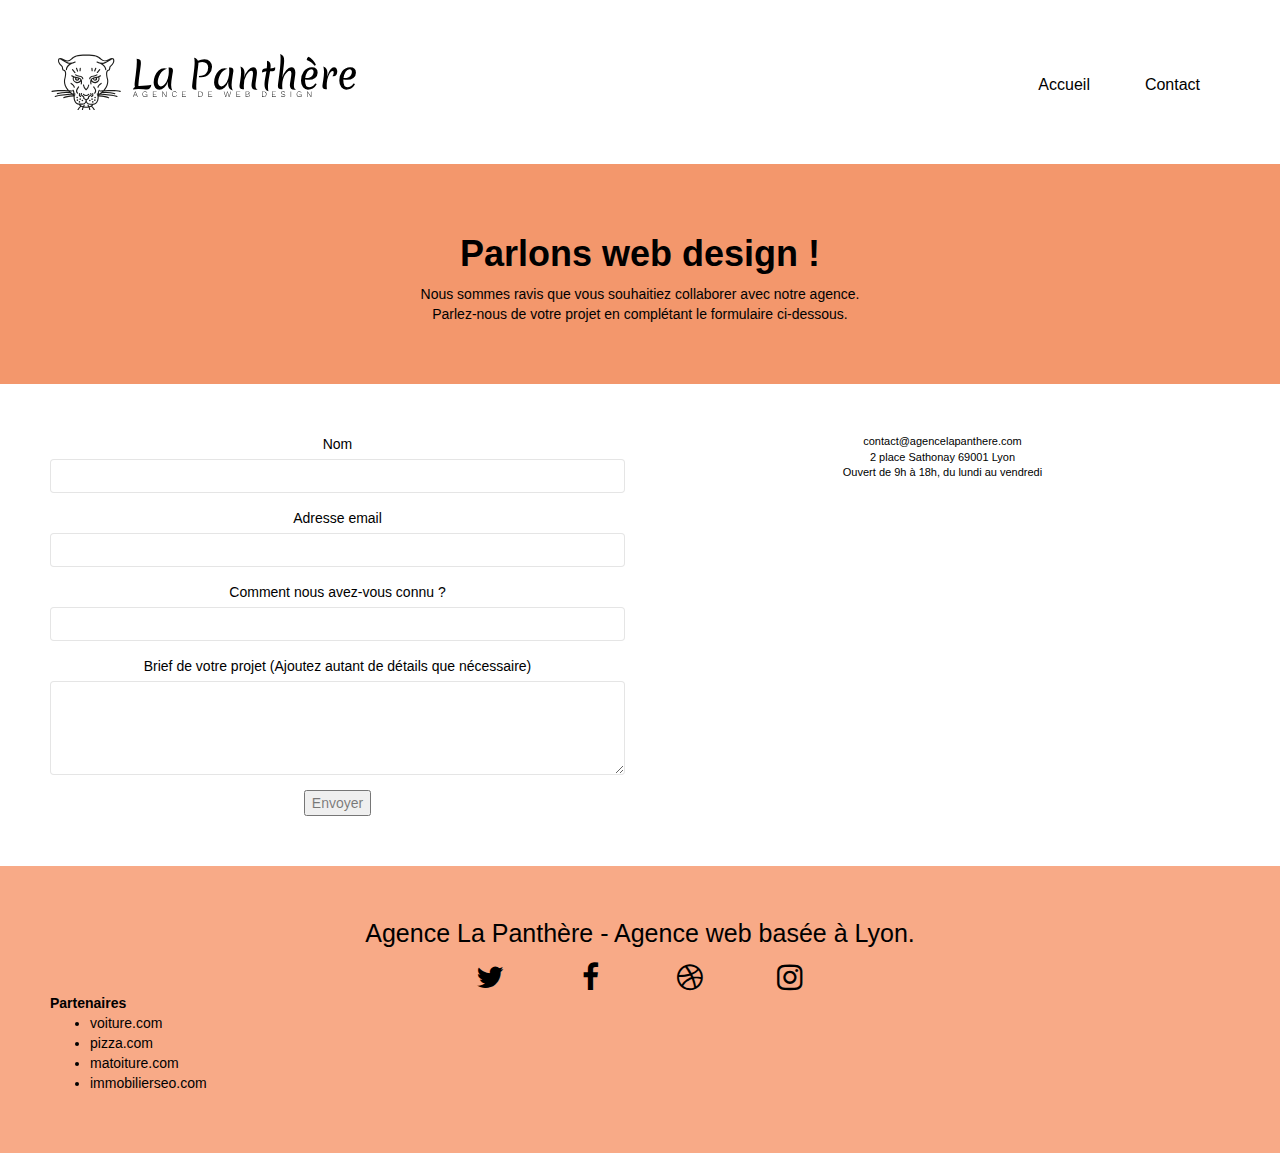
==== commit 98b38ec4: "final8" ====
--- a/contact.html
+++ b/contact.html
@@ -33,9 +33,10 @@
 <!-- bloc-0 -->
 <div class="bloc bgc-white l-bloc " id="bloc-0">
 	<div class="container bloc-sm">
+
 		<nav class="navbar row">
 			<div class="navbar-header">
-				<a class="navbar-brand" href="index.html"><img src="img/agence-la-panthere-monochrome.svg" alt="atlanta web design logo" height="40" /></a>
+				<a class="navbar-brand" href="index.html"><img src="img/agence-la-panthere-monochrome.svg" alt="paris web design logo agence web meilleure agence" height="40" /></a>
 				<button id="nav-toggle" type="button" class="ui-navbar-toggle navbar-toggle" data-toggle="collapse" data-target=".navbar-1">
 					<span class="sr-only">Toggle navigation</span><span class="icon-bar"></span><span class="icon-bar"></span><span class="icon-bar"></span>
 				</button>
@@ -43,12 +44,16 @@
 			<div class="collapse navbar-collapse navbar-1 special-dropdown-nav">
 				<ul class="site-navigation nav navbar-nav">
 					<li>
-						<a  href="index.html" >Accueil</a>
+						<a href="index.html">Accueil</a>
+					</li>
+					<li>
+						<a href="contact.html">Contact</a>
 					</li>
 				</ul>
 			</div>
 		</nav>
 	</div>
+</div>
 </div>
 <!-- bloc-0 END -->
 
@@ -99,7 +104,7 @@
 							Brief de votre projet (Ajoutez autant de détails que nécessaire)<br>
 						</label><textarea id="message" class="form-control" rows="4" cols="50" required></textarea>
 					</div> 
-					<button class="bloc-button btn btn-lg btn-block cta-hero btn-atomic-tangerine" type="submit">
+					<button class="bloc-button-envoi" type="submit">
 						Envoyer
 					</button>
 				</form>
@@ -130,26 +135,30 @@
 				<div class="row row-no-gutters social">
 					<div class="col-sm-3">
 						<div class="text-center">
-							<a class="social" aria-label="Twitter" href="http://www.twitter.fr/"></a>
+							<a class="social" aria-label="Twitter" href="http://www.twitter.fr/">
 								<i class="fa fa-twitter icon-md"></i>
+							</a>
 						</div>
 					</div>
 					<div class="col-sm-3">
 						<div class="text-center">
-							<a class="social" aria-label="Facebook" href="https://fr-fr.facebook.com"></a>
+							<a class="social" aria-label="Facebook" href="https://fr-fr.facebook.com">
 								<i class="fa fa-facebook icon-md"></i>
+							</a>
 						</div>
 					</div>
 					<div class="col-sm-3">
 						<div class="text-center">
-							<a class="social" aria-label="Dribbble" href="https://dribbble.com"></a>
+							<a class="social" aria-label="Dribbble" href="https://dribbble.com">
 								<i class="fa fa-dribbble icon-md"></i>
+							</a>
 						</div>
 					</div>
 					<div class="col-sm-3">
 						<div class="text-center">
-							<a class="social" aria-label="instagram" href="https://www.instagram.com"></a>
+							<a class="social" aria-label="instagram" href="https://www.instagram.com">
 								<i class="fa fa-instagram icon-md"></i>
+							</a>
 						</div>
 					</div>
 				</div>
--- a/style.css
+++ b/style.css
@@ -353,6 +353,10 @@
 
 .navbar-nav .open .dropdown-menu > li > a {
     text-align: inherit;
+    display: flex;
+    justify-content: center;
+    width: auto;
+    height: auto;
 }
 
 .nav > li a:hover,
@@ -727,7 +731,12 @@
 p {
     font-size: 11px;
 }
-
+.container_image1{
+    width: auto;
+    height: 300px;
+    padding-top: 30px;
+    position: relative;
+}
 .tight-width-whitespace {
     max-width: 600px;
     margin: auto auto auto auto;
@@ -750,8 +759,22 @@
     border-radius: 10px;
     font-size: 16px;
     font-weight: 700;
-}
-
+   
+}
+.cta-fin{
+    background-color: #eb520c !important;
+    margin-top: 32px;
+    color: black!important;
+    text-transform: uppercase;
+    padding: 12px 28px 12px 28px;
+    border-radius: 10px;
+    font-size: 16px;
+    font-weight: 700;
+    position: absolute;
+    z-index: 6;
+    bottom: 15px;
+    left: 45%;
+}
 .social {
     max-width: 400px;
     margin: auto auto auto auto;
@@ -966,9 +989,10 @@
 }*/
 
 @media screen and  (max-width: 767px) {
-    .page-container { 
-        overflow-x: hidden;
+    .page-container {
+        width: 100%;
         position: relative;
+        overflow: hidden;
     }
     h1,
     h2,
@@ -984,10 +1008,84 @@
    .b-parallax {
         background-attachment: scroll;
     }
+
+    
+.bloc .container {
+    padding-left: 0;
+    padding-right: 0;
+    height: auto;
+    width: 100%;
+}
+#bloc-5-cta{
+    width: 100%;
+    height: 300px;
+}
+    .med-width-whitespace {
+        display: flex !important;
+        justify-content: flex-start;
+        width: 100% ;
+        height: 500px !important;
+        margin: auto auto auto auto;
+        box-shadow: 0px 0px 0px #000000;
+        overflow: hidden;
+    }
+    .navbar-nav .open .dropdown-menu > li > a {
+        text-align: inherit;
+        display: flex;
+        justify-content: center;
+        width: auto;
+        height: auto;
+    }
+    #bloc-3-what-i-do{
+        width: 100%;
+        height: auto;
+    }
+    .voffset{
+        width: 100% ;
+        height: auto ;
+    }
+    .citation{
+        width: 100%;
+        height: auto;
+    }
+    .cta-hero {
+        background-color: #eb520c !important;
+        margin-top: 32px;
+        color: black!important;
+        text-transform: uppercase;
+        padding: 12px 28px 12px 28px;
+        border-radius: 10px;
+        font-size: 16px;
+        font-weight: 700;
+        position: absolute;
+        bottom: 5%;
+        left: 35%;
+       
+    }
+    .bloc-button-envoi{
+        background-color: #eb520c !important;
+        margin-top: 32px;
+        color: black!important;
+        text-transform: uppercase;
+        padding: 12px 28px 12px 28px;
+        border-radius: 10px;
+        font-size: 16px;
+        font-weight: 700;
+        position: absolute;
+        bottom: 5%;
+    }
+    .portfolio-thumb{
+        width: 100%;
+        height: 100px;
+    }
+    img{
+        width: 100%;
+        height: 100%;
+     }
     .navbar .nav {
-        padding-top: 0;
-        border-top: 1px solid rgba(0, 0, 0, .2);
-        float: none!important;
+        width: 100%;
+        display: inline;
+        text-align: justify;
         /*list-style-type: none;
         padding-top: 0;*/
     }
@@ -1034,6 +1132,7 @@
         left: -1px;
         right: -1px;
     }
+    
     .navbar-collapse {
         padding: 0;
         overflow-x: hidden;
@@ -1041,7 +1140,7 @@
         box-shadow: none;
     }
     .navbar-brand img {
-        max-height: 40px;
+        height: auto;
         width: 100%;
 
     }
@@ -1063,6 +1162,7 @@
     .bloc-xl,
     .bloc-lg {
         padding: 40px 0;
+        height: auto;
     }
     .bloc-sm,
     .bloc-md {
@@ -1077,6 +1177,7 @@
         padding-left: 0;
         padding-right: 0;
     }
+    
     .a-block {
         padding: 0 10px;
     }
@@ -1094,6 +1195,7 @@
     }
     form {
         padding: 5px;
+        height: 500PX;
     }
     .close-lightbox {
         display: inline-block;
@@ -1111,21 +1213,52 @@
     .bloc-mob-center-text {
         text-align: center;
     }
-    img{
-        width: 100%;
-    }
+   
     .pret{ 
-        width: auto;
-        margin-left: 1%;
+        width: 100%;
+        margin-left: 2%;
+        margin-top: 0%;
         text-align: center;
     }
     .row{
+        width: 100%;
         height: auto;
-        text-align: center;
+        display: flex;
+        justify-content: center;
+        text-align: start;
+        overflow: hidden;
     }
     .col-sm-4{
         height: 50px;
 
+    }
+    .col-sm-4{
+        height: 100px;
+        text-align: justify;
+        font-weight: bold;
+        color: black !important;
+    }
+    .cta-fin{
+        background-color: #eb520c !important;
+        margin-top: 32px;
+        color: black!important;
+        text-transform: uppercase;
+        padding: 12px 28px 12px 28px;
+        border-radius: 10px;
+        font-size: 16px;
+        font-weight: 700;
+        position: absolute;
+        z-index: 6;
+        bottom: 5px;
+        left: 35%;
+    }
+    .social{
+        width: 100%;
+        height: 100px;
+    }
+    .col-sm-3{
+        margin-left: 2px;
+        margin-right: 2px ;
     }
 }
 @media (max-width: 400px) {
@@ -1152,7 +1285,7 @@
 }
 .citation{
     font-size: 20px;
-    max-width: 51rem;
+    width: 100%;
     margin: auto;
 }
 .citation>span{
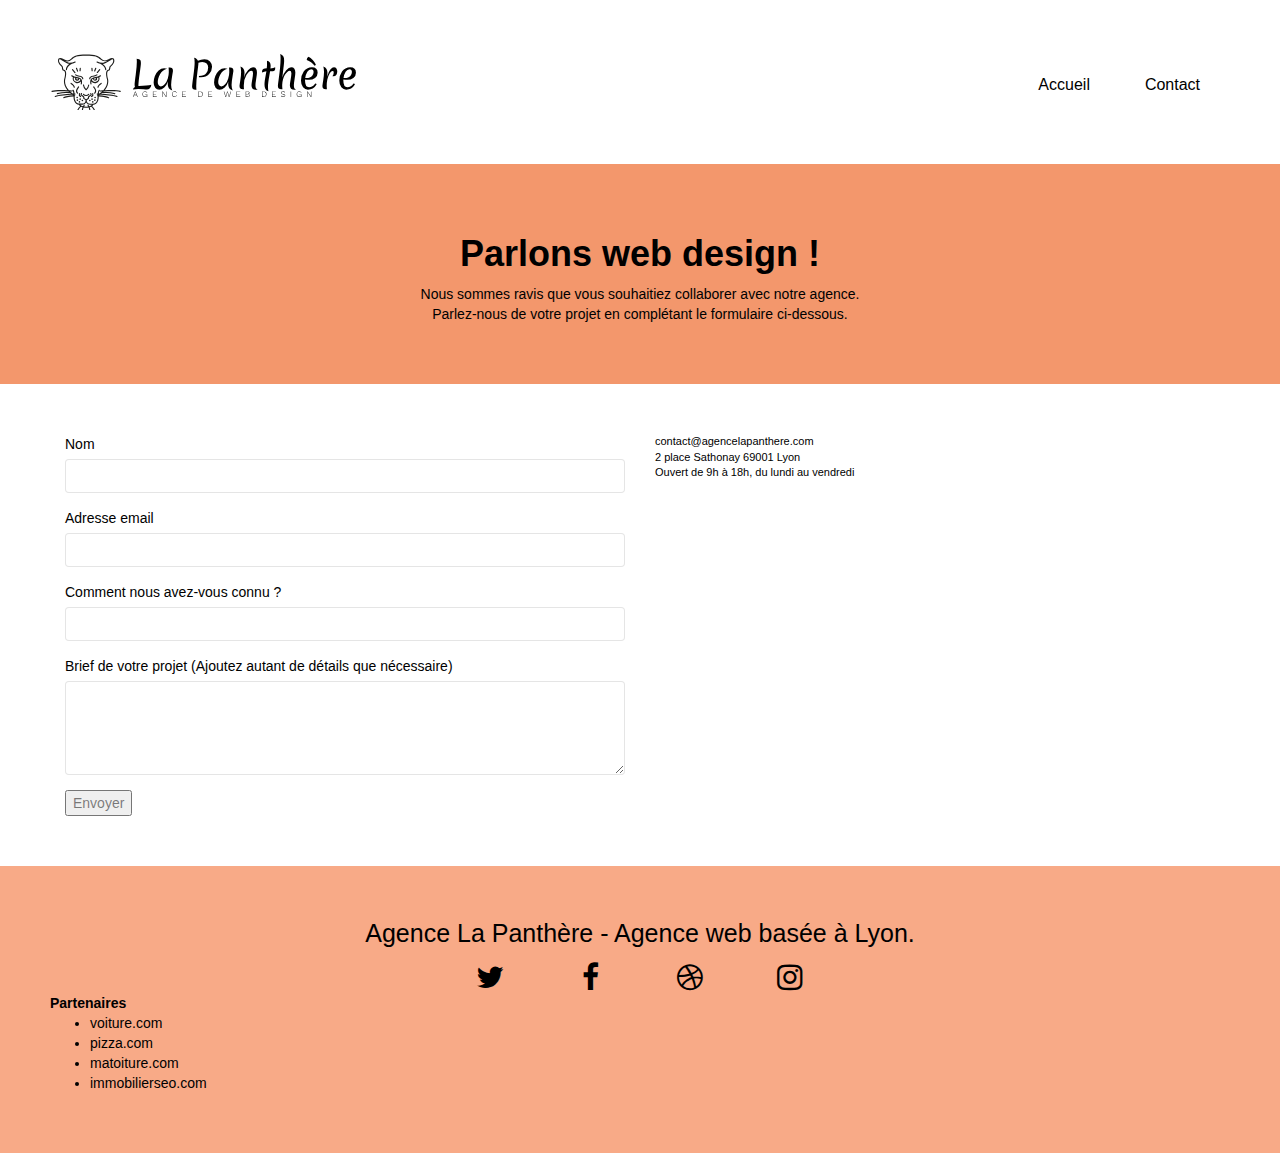
==== commit 60e8ece4: "final13" ====
--- a/contact.html
+++ b/contact.html
@@ -13,8 +13,8 @@
 	<link rel="stylesheet" type="text/css" href="./css/et-line.css">
 	
     
-	<script src="./js/jquery-2.1.0.min.js"></script>
-	<script src="./js/bootstrap.min.js"></script>
+	<script src="./js/jquery-2.1.0.js"></script>
+	<script src="./js/bootstrap.js"></script>
 	<script src="./js/blocs.min.js"></script>
 	<script src="./js/jqBootstrapValidation.js"></script>
 	<script src="./js/formHandler.js"></script>
@@ -78,7 +78,7 @@
 <!-- bloc-7 -->
 <div class="bloc bgc-white l-bloc" id="bloc-7">
 	<div class="container bloc-lg">
-		<div class="row">
+		<div class="row_contact">
 			<div class="col-sm-6">
 				<form  id="form_1" novalidate data-success-msg="Your message has been sent." data-fail-msg="Sorry it seems that our mail server is not responding, Sorry for the inconvenience!">
 				<div class="form-group">
@@ -181,7 +181,6 @@
 
 </div>
 <!-- Principal conteneur END -->
-    
-</div>
+
 </body>
 </html>
--- a/style.css
+++ b/style.css
@@ -8,7 +8,8 @@
 }
 img{
     width: 100%;
-}
+    height: 100%;
+ }
 a,
 button {
     transition: all .3s ease-in-out;
@@ -813,6 +814,8 @@
 
 .portfolio-thumb {
     margin-bottom: 24px;
+    width: 300px;
+    height: 260px;
 }
 
 .portfolio-row {
@@ -986,14 +989,27 @@
         padding-left: constant(safe-area-inset-left);
         padding-right: constant(safe-area-inset-right);
     }
-}*/
-
-@media screen and  (max-width: 767px) {
+}
+*/
+
+
+@media (max-width: 767px) {
+    .center-block{
+        border-radius: 20px;
+        width: 20%;
+        height: auto;
+        display: block;
+        margin-right: auto;
+        margin-left: auto;
+    }
     .page-container {
-        width: 100%;
+        overflow-x: hidden;
         position: relative;
-        overflow: hidden;
-    }
+    }
+    .d-bloc .panel button:active,
+    .l-bloc button:active {
+    color: rgba(0, 0, 0, .7);
+}
     h1,
     h2,
     h3,
@@ -1005,11 +1021,147 @@
         padding-left: 10px!important;
         padding-right: 10px!important;
     }
+    .b-parallax {
+        background-attachment: scroll;
+    }
+    .navbar .nav {
+        padding-top: 0;
+        border-top: 1px solid rgba(0, 0, 0, .2);
+        float: none!important;
+    }
+    .navbar.row {
+        margin-left: 0;
+        margin-right: 0;
+    }
+    .site-navigation {
+        position: inherit;
+        transform: none;
+        -webkit-transform: none;
+        -ms-transform: none;
+    }
+    .nav > li {
+        margin-top: 0;
+        border-bottom: 1px solid rgba(0, 0, 0, .1);
+        background: rgba(0, 0, 0, .05);
+        text-align: left;
+        padding-left: 15px;
+        width: 100%;
+    }
+    .nav > li:hover {
+        background: rgba(0, 0, 0, .08);
+    }
+    .dropdown .dropdown a .caret {
+        float: none;
+        margin: 5px 0 0 10px!important;
+        border: 4px solid black;
+        border-bottom-color: transparent;
+        border-right-color: transparent;
+        border-left-color: transparent;
+    }
+    #hero-bloc .navbar .nav {
+        background: rgba(0, 0, 0, .8);
+    }
+    #hero-bloc .navbar .nav a {
+        color: rgba(255, 255, 255, .6);
+    }
+    .hero {
+        padding: 50px 0;
+    }
+    .hero-nav {
+        left: -1px;
+        right: -1px;
+    }
+    .navbar-collapse {
+        padding: 0;
+        overflow-x: hidden;
+        -webkit-box-shadow: none;
+        box-shadow: none;
+    }
+    .navbar-brand img {
+        max-height: 40px;
+        width: auto;
+    }
+    .nav-invert .navbar-header {
+        float: none;
+        width: 100%;
+    }
+    .nav-invert .navbar-toggle {
+        float: left;
+        margin-left: 10px;
+    }
+    .bloc {
+        padding-left: 0;
+        padding-right: 0;
+    }
+    .bloc-xxl,
+    .bloc-xl,
+    .bloc-lg {
+        padding: 40px 0;
+    }
+    .bloc-sm,
+    .bloc-md {
+        padding-left: 0;
+        padding-right: 0;
+    }
+    .bloc-tile-2 .container,
+    .bloc-tile-3 .container,
+    .bloc-tile-4 .container,
+    .bloc-fill-screen .fill-bloc-top-edge,
+    .bloc-fill-screen .fill-bloc-bottom-edge {
+        padding-left: 0;
+        padding-right: 0;
+    }
+    .a-block {
+        padding: 0 10px;
+    }
+    .btn-dwn {
+        display: none;
+    }
+    .voffset {
+        margin-top: 5px;
+    }
+    .voffset-md {
+        margin-top: 20px;
+    }
+    .voffset-lg {
+        margin-top: 30px;
+    }
+    form {
+        padding: 5px;
+    }
+    .close-lightbox {
+        display: inline-block;
+    }
+    .blocsapp-device-iphone5 {
+        background-size: 216px 425px;
+        padding-top: 60px;
+        width: 216px;
+        height: 425px;
+    }
+    .blocsapp-device-iphone5 img {
+        width: 180px;
+        height: 320px;
+    }
+    .page-container {
+        width: 100%;
+        position: relative;
+        overflow: hidden;
+    }
+    h1,
+    h2,
+    h3,
+    h4,
+    h5,
+    h6,
+    p,
+    #disqus_thread {
+        padding-left: 10px!important;
+        padding-right: 10px!important;
+    }
    .b-parallax {
         background-attachment: scroll;
     }
 
-    
 .bloc .container {
     padding-left: 0;
     padding-right: 0;
@@ -1021,10 +1173,11 @@
     height: 300px;
 }
     .med-width-whitespace {
+   
         display: flex !important;
         justify-content: flex-start;
         width: 100% ;
-        height: 500px !important;
+        height: auto;
         margin: auto auto auto auto;
         box-shadow: 0px 0px 0px #000000;
         overflow: hidden;
@@ -1076,7 +1229,7 @@
     }
     .portfolio-thumb{
         width: 100%;
-        height: 100px;
+        height: 200px;
     }
     img{
         width: 100%;
@@ -1164,6 +1317,12 @@
         padding: 40px 0;
         height: auto;
     }
+    .row_contact{
+        width: 100%;
+        height: auto;
+        display: flex;
+        flex-direction: column;
+    }
     .bloc-sm,
     .bloc-md {
         padding-left: 0;
@@ -1216,7 +1375,7 @@
    
     .pret{ 
         width: 100%;
-        margin-left: 2%;
+        margin-left: 8%;
         margin-top: 0%;
         text-align: center;
     }
@@ -1228,15 +1387,41 @@
         text-align: start;
         overflow: hidden;
     }
+    .text-center{
+        width: 100%;
+        height: auto;
+        font-size: 17px;
+    }
+    H3{
+        width: 100%;
+        font-size: 9px !important;
+        font-weight: bold;
+        text-align: justify;
+        height: 80px;
+        overflow: hidden;
+    }
     .col-sm-4{
-        height: 50px;
-
-    }
-    .col-sm-4{
-        height: 100px;
+        margin-bottom: 10px;
+        width: 33%;
+        height: auto;
         text-align: justify;
         font-weight: bold;
         color: black !important;
+    }
+
+
+    .portfolio-row {
+        margin-bottom: 44px;
+        margin-top: 50px;
+        display: flex;
+        flex-direction: column;
+        align-items: center;
+    }
+
+    .tight-width-whitespace {
+ 
+        max-width: 600px;
+        margin: auto auto auto auto;
     }
     .cta-fin{
         background-color: #eb520c !important;
